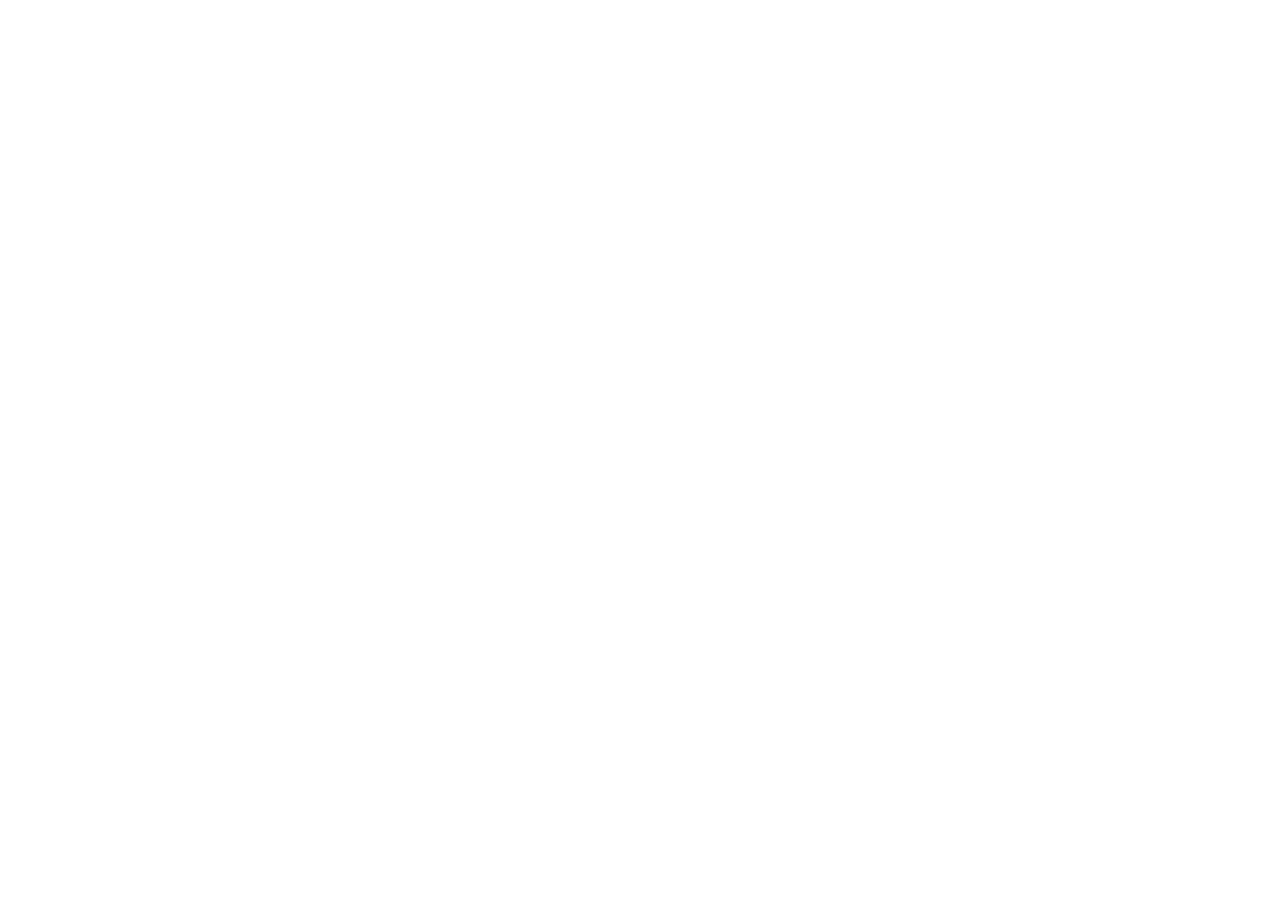
==== contacto.html @ 62f3aa0f "cargando navbar" ====
<!DOCTYPE html>
<html lang="en">
<head>
    <meta charset="UTF-8">
    <meta name="viewport" content="width=device-width, initial-scale=1.0">
    <title>Document</title>
    <link href="https://cdn.jsdelivr.net/npm/bootstrap@5.1.3/dist/css/bootstrap.min.css" rel="stylesheet">

</head>
<body>
    <script src="./js/index.jss"></script>
    <script src="https://cdn.jsdelivr.net/npm/bootstrap@5.1.3/dist/js/bootstrap.bundle.min.js"></script>
</body>
</html>
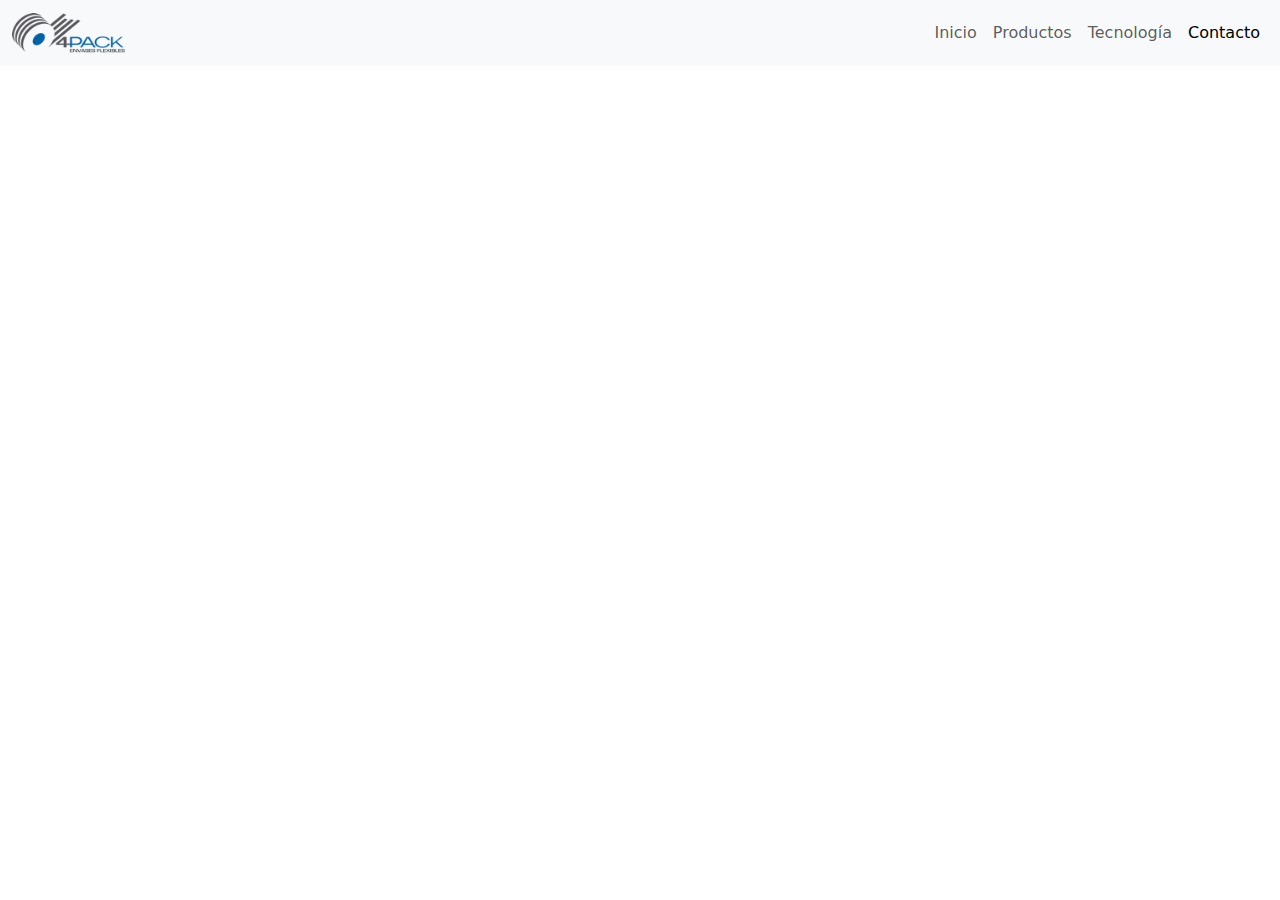
==== commit 47415d6c: "base del navbar e inicio a medias" ====
--- a/contacto.html
+++ b/contacto.html
@@ -1,14 +1,15 @@
 <!DOCTYPE html>
-<html lang="en">
+<html lang="es">
 <head>
     <meta charset="UTF-8">
     <meta name="viewport" content="width=device-width, initial-scale=1.0">
-    <title>Document</title>
+    <title>Contacto</title>
     <link href="https://cdn.jsdelivr.net/npm/bootstrap@5.1.3/dist/css/bootstrap.min.css" rel="stylesheet">
 
 </head>
 <body>
-    <script src="./js/index.jss"></script>
+    <div id="navbar"></div>
+    <script src="./js/index.js"></script>
     <script src="https://cdn.jsdelivr.net/npm/bootstrap@5.1.3/dist/js/bootstrap.bundle.min.js"></script>
 </body>
 </html>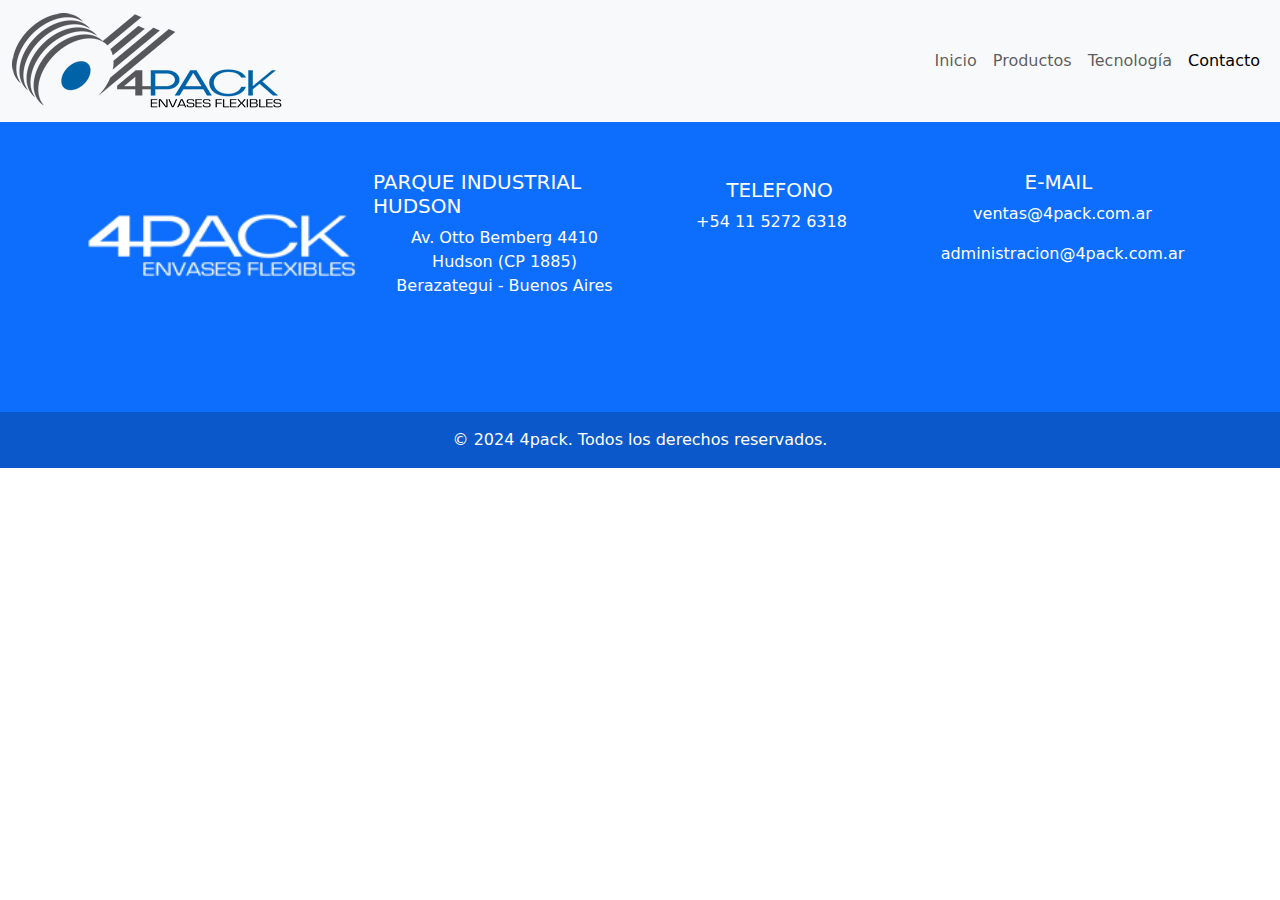
==== commit ad22ecf9: "agrego el id de pie de pagina a todas la paginas" ====
--- a/contacto.html
+++ b/contacto.html
@@ -9,6 +9,12 @@
 </head>
 <body>
     <div id="navbar"></div>
+
+
+    
+    <!-- copiar esto para poner le pie de pagina -->
+    <footer class="bg-primary"  id="pie-pagina"></footer>
+    
     <script src="./js/index.js"></script>
     <script src="https://cdn.jsdelivr.net/npm/bootstrap@5.1.3/dist/js/bootstrap.bundle.min.js"></script>
 </body>
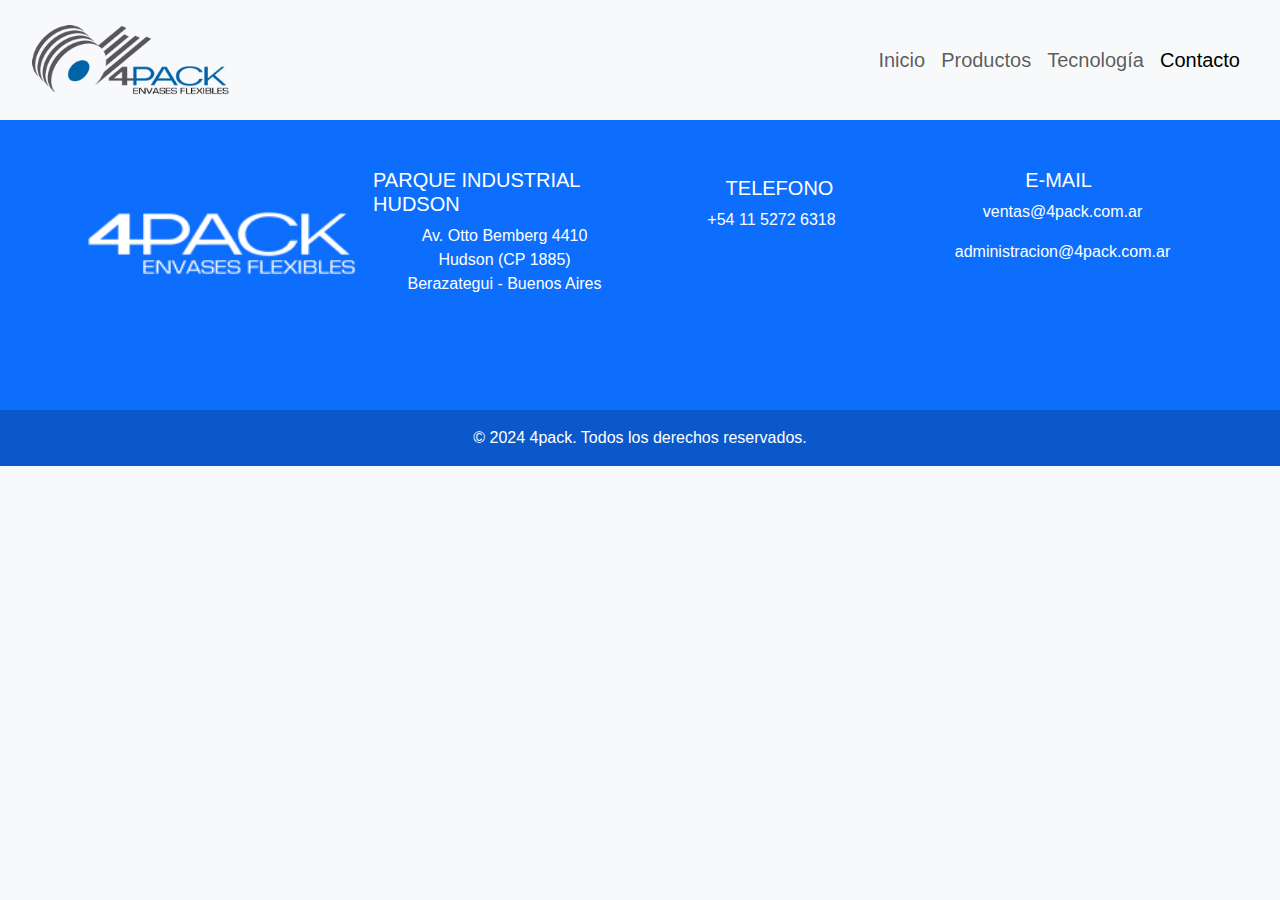
==== commit 59e5c77d: "agrego links en los header" ====
--- a/contacto.html
+++ b/contacto.html
@@ -5,6 +5,8 @@
     <meta name="viewport" content="width=device-width, initial-scale=1.0">
     <title>Contacto</title>
     <link href="https://cdn.jsdelivr.net/npm/bootstrap@5.1.3/dist/css/bootstrap.min.css" rel="stylesheet">
+    <link href="./styles/styles.css" rel="stylesheet">
+    <link rel="stylesheet" href="https://use.fontawesome.com/releases/v5.8.1/css/all.css" integrity="sha384-50oBUHEmvpQ+1lW4y57PTFmhCaXp0ML5d60M1M7uH2+nqUivzIebhndOJK28anvf" crossorigin="anonymous">
 
 </head>
 <body>
@@ -14,7 +16,7 @@
     
     <!-- copiar esto para poner le pie de pagina -->
     <footer class="bg-primary"  id="pie-pagina"></footer>
-    
+
     <script src="./js/index.js"></script>
     <script src="https://cdn.jsdelivr.net/npm/bootstrap@5.1.3/dist/js/bootstrap.bundle.min.js"></script>
 </body>
--- a/styles/styles.css
+++ b/styles/styles.css
@@ -0,0 +1,150 @@
+body {
+    font-family: Arial, sans-serif;
+    background-color: #f8f9fa;
+    color: #333;
+    margin: 0;
+    padding: 0;
+}
+
+header {
+    background-color: #007bff;
+    color: white;
+}
+/* Estilos del carrousel */
+.carousel-item {
+    position: relative;
+    height: 400px;
+    
+}
+
+.carousel-item::before {
+    content: "";
+    position: absolute;
+    top: 0;
+    right: 0;
+    bottom: 0;
+    left: 0;
+    background-color: rgba(0, 0, 0, 0.5); /* Controla el nivel de oscurecimiento aquí */
+    z-index: 1; /* Asegúrate de que esto no sobrepase el z-index de `.carousel-caption` si quieres que el texto esté visible */
+}
+
+.carousel-item img {
+    width: 100%;
+    height: 100%; /* Asegura que las imágenes cubran el contenedor */
+    object-fit: cover; /* Ajusta la imagen de forma que llene el espacio disponible sin deformarse */
+    transition: transform 1s ease, opacity 2s ease; /* Transición suave para el zoom y fade */
+    transform: scale(1.05); /* Inicia con un ligero zoom */
+    opacity: 0.5; /* Inicia invisible */
+}
+.carousel-item.active img {
+    transform: scale(1); /* Escala normal cuando es activo */
+    opacity: 1; /* Totalmente visible cuando es activo */
+}
+
+.carousel-caption {
+    position: absolute;
+    top: 50%;
+    left: 50%;
+    transform: translate(-50%, -50%); /* Centra perfectamente el contenido */
+    z-index: 10;
+    padding-top: 20px;
+    padding-bottom: 20px;
+    color: #fff;
+    text-align: center;
+    animation: fadeIn 2s;
+}
+.carousel-caption h3{
+    font-size: 25px;
+    font-weight: 800;
+}
+.carousel-caption p{
+    color: #007bff;
+}
+.carousel-caption .btn {
+    margin-top: 10px; /* Espacio entre el texto y el botón */
+    background-color: #007bff; /* Color de fondo del botón */
+    border: none; /* Opcional: elimina el borde del botón */
+    padding: 15px;
+    border-radius: 0;
+    font-size: 13px;
+    font-weight: 400;
+}
+.carousel-caption .btn:hover {
+    background-color: #0056b3; /* Color de fondo del botón al pasar el mouse */
+}
+@keyframes fadeIn {
+    from {
+        opacity: 0;
+    }
+    to {
+        opacity: 1;
+    }
+}
+
+
+
+
+
+
+
+
+footer {
+    background-color: #343a40;
+}
+
+#banner {
+    background-image: url('tu-imagen-de-fondo.jpg'); /* Asegúrate de reemplazar 'tu-imagen-de-fondo.jpg' con la ruta de tu imagen real */
+    background-size: cover;
+    color: white;
+}
+
+.hero {
+    background: url('../images/varios/empresa.jpg') center center / cover no-repeat;
+    color: #000000;
+    height: 90vh;
+    display: flex;
+    align-items: center;
+    justify-content: center;
+    position: relative;
+     inset: 10rem;
+    z-index: 1;
+    background-color: rgba(255, 255, 255, 0.5);
+}
+
+.hero::before {
+    content: "";
+    position: absolute;
+    top: 0;
+    left: 0;
+    right: 0;
+    bottom: 0;
+    background-color: rgba(0, 0, 0, 0.5); /* Color negro con 50% de opacidad */
+    z-index: 1;
+}
+
+/* .overlay {
+    position: absolute;
+   
+    display: flex;
+    align-items: center;
+    justify-content: center;
+} */
+
+.section-doy img{
+    margin: 10px;
+}
+
+/* Estilos del Navbar */
+.navbar{
+    padding: 20px;
+
+}
+
+.navbar-brand img{
+    height: 70px;
+}
+
+.navbar-collapse ul li{
+    font-size: 20px;
+}
+
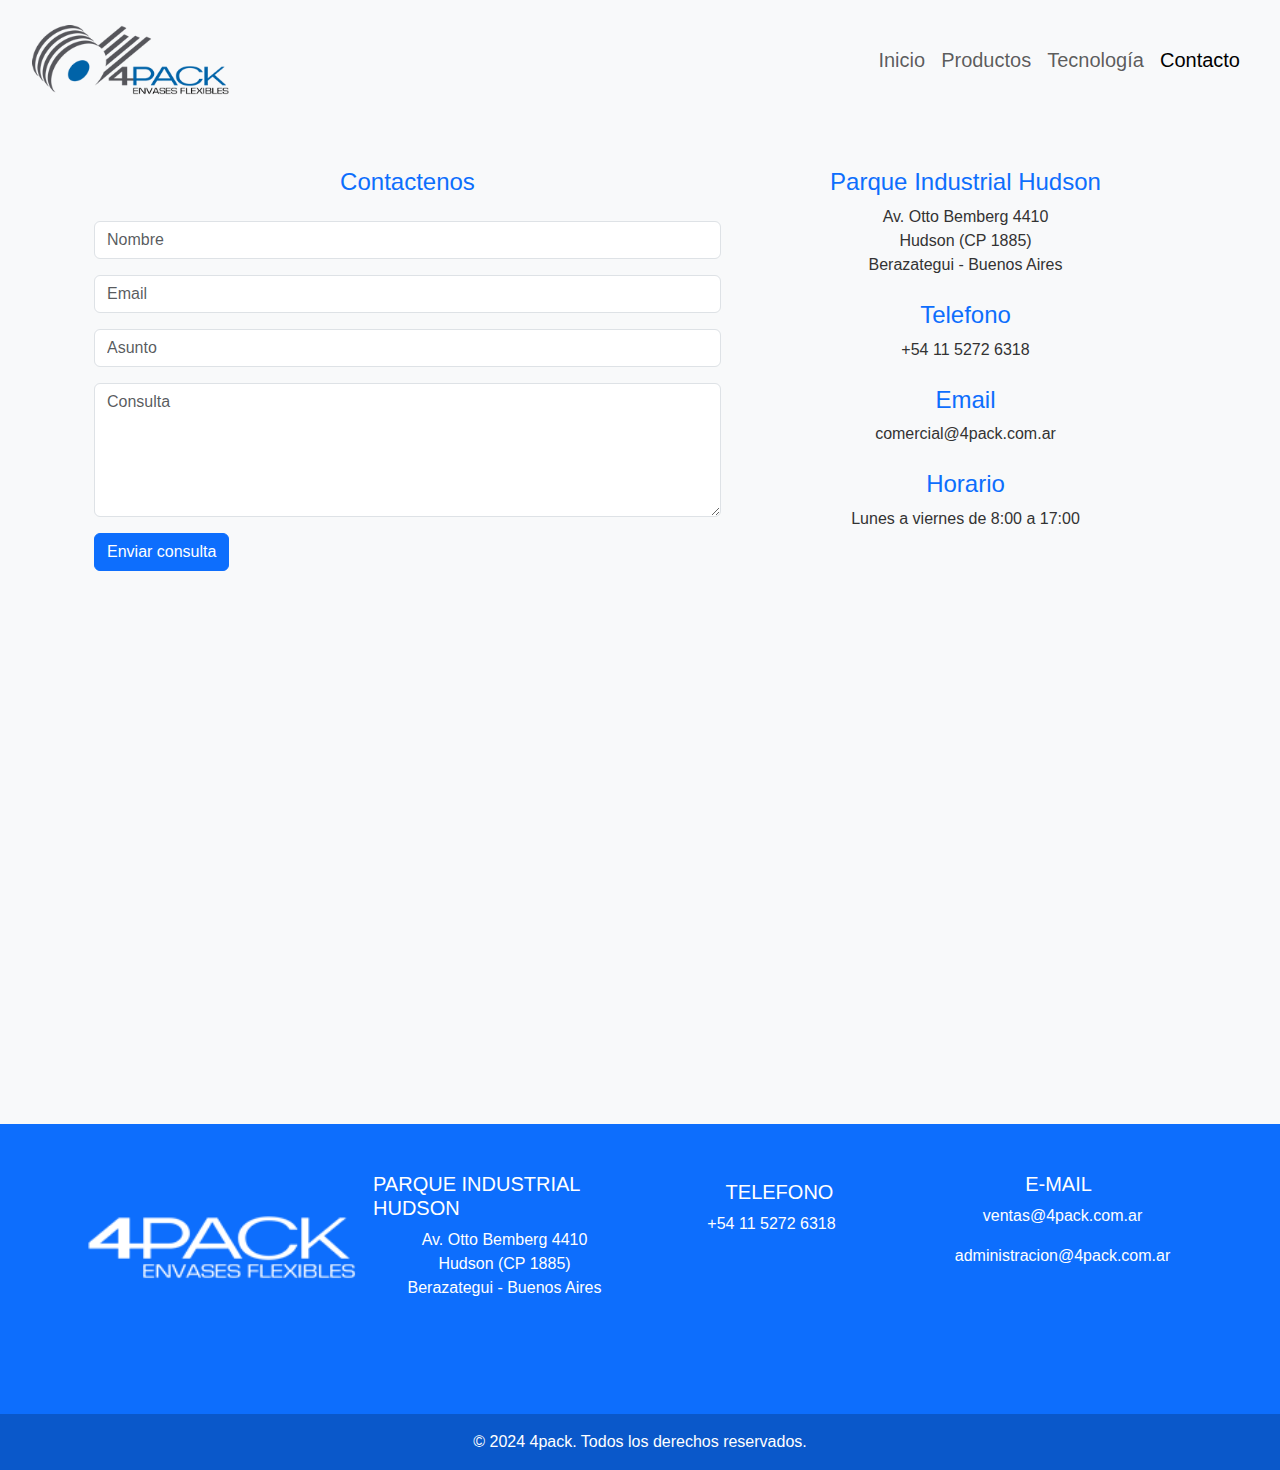
==== commit 41aa3471: "form de contacto agregado" ====
--- a/contacto.html
+++ b/contacto.html
@@ -1,3 +1,5 @@
+
+
 <!DOCTYPE html>
 <html lang="es">
 <head>
@@ -5,19 +7,67 @@
     <meta name="viewport" content="width=device-width, initial-scale=1.0">
     <title>Contacto</title>
     <link href="https://cdn.jsdelivr.net/npm/bootstrap@5.1.3/dist/css/bootstrap.min.css" rel="stylesheet">
+    <link href="https://use.fontawesome.com/releases/v5.8.1/css/all.css" rel="stylesheet" integrity="sha384-50oBUHEmvpQ+1lW4y57PTFmhCaXp0ML5d60M1M7uH2+nqUivzIebhndOJK28anvf" crossorigin="anonymous">
     <link href="./styles/styles.css" rel="stylesheet">
-    <link rel="stylesheet" href="https://use.fontawesome.com/releases/v5.8.1/css/all.css" integrity="sha384-50oBUHEmvpQ+1lW4y57PTFmhCaXp0ML5d60M1M7uH2+nqUivzIebhndOJK28anvf" crossorigin="anonymous">
-
 </head>
 <body>
     <div id="navbar"></div>
+    <div class="container mb-8 mt-5" id="contacto">
+        <section id="sp-main-body">
+            <div class="container">
+                <div class="row">
+                    <div class="col-md-7">
+                        <div class="text-center mb-4">
+                            <h4>Contactenos</h4>
+                        </div>
+                        <form class="mb-3">
+                            <div class="mb-3">
+                                <input type="text" name="name" class="form-control" placeholder="Nombre" required>
+                            </div>
+                            <div class="mb-3">
+                                <input type="email" name="email" class="form-control" placeholder="Email" required>
+                            </div>
+                            <div class="mb-3">
+                                <input type="text" name="subject" class="form-control" placeholder="Asunto" required>
+                            </div>
+                            <div class="mb-3">
+                                <textarea name="message" rows="5" class="form-control" placeholder="Consulta" required></textarea>
+                            </div>
 
-
-    
-    <!-- copiar esto para poner le pie de pagina -->
-    <footer class="bg-primary"  id="pie-pagina"></footer>
+                            <button type="submit" class="btn btn-primary">Enviar consulta</button>
+                        </form>
+                    </div>
+                    <div class="col-md-5">
+                        <div class="text-center mb-4">
+                            <i class="fa fa-map-marker fa-2x"></i>
+                            <h4>Parque Industrial Hudson</h4>
+                            <p>Av. Otto Bemberg 4410<br>Hudson (CP 1885)<br>Berazategui - Buenos Aires</p>
+                        </div>
+                        <div class="text-center mb-4">
+                            <i class="fa fa-phone fa-2x"></i>
+                            <h4>Telefono</h4>
+                            <p>+54 11 5272 6318</p>
+                        </div>
+                        <div class="text-center mb-4">
+                            <i class="fa fa-envelope fa-2x"></i>
+                            <h4>Email</h4>
+                            <p>comercial@4pack.com.ar</p>
+                        </div>
+                        <div class="text-center mb-4">
+                            <i class="fa fa-calendar fa-2x"></i>
+                            <h4>Horario</h4>
+                            <p>Lunes a viernes de 8:00 a 17:00</p>
+                        </div>
+                    </div>
+                </div>
+            </div>
+        </section>
+    </div>
+    <iframe src="https://www.google.com/maps/embed?pb=!1m14!1m8!1m3!1d26212.010352926267!2d-58.174745!3d-34.793328!3m2!1i1024!2i768!4f13.1!3m3!1m2!1s0x95a327cdda2d9f15%3A0x64d4f5391b1bf1e9!2sParque%20Industrial%20Hudson%20(%20Av%20Bemberg%204400%20)!5e0!3m2!1ses-419!2sus!4v1719184961464!5m2!1ses-419!2sus" width="600" height="450" style="border:0;" allowfullscreen="" loading="lazy" referrerpolicy="no-referrer-when-downgrade"></iframe>
+    <footer id="pie-pagina">   </footer>
 
     <script src="./js/index.js"></script>
     <script src="https://cdn.jsdelivr.net/npm/bootstrap@5.1.3/dist/js/bootstrap.bundle.min.js"></script>
+    <script src="https://www.google.com/recaptcha/api.js" async defer></script>
 </body>
-</html>+</html>
--- a/styles/styles.css
+++ b/styles/styles.css
@@ -148,3 +148,12 @@
     font-size: 20px;
 }
 
+/* form contacto */
+
+.mb-8 {
+    margin-bottom: 5rem;
+}
+
+#contacto h4 {
+    color: #0d6efd;
+}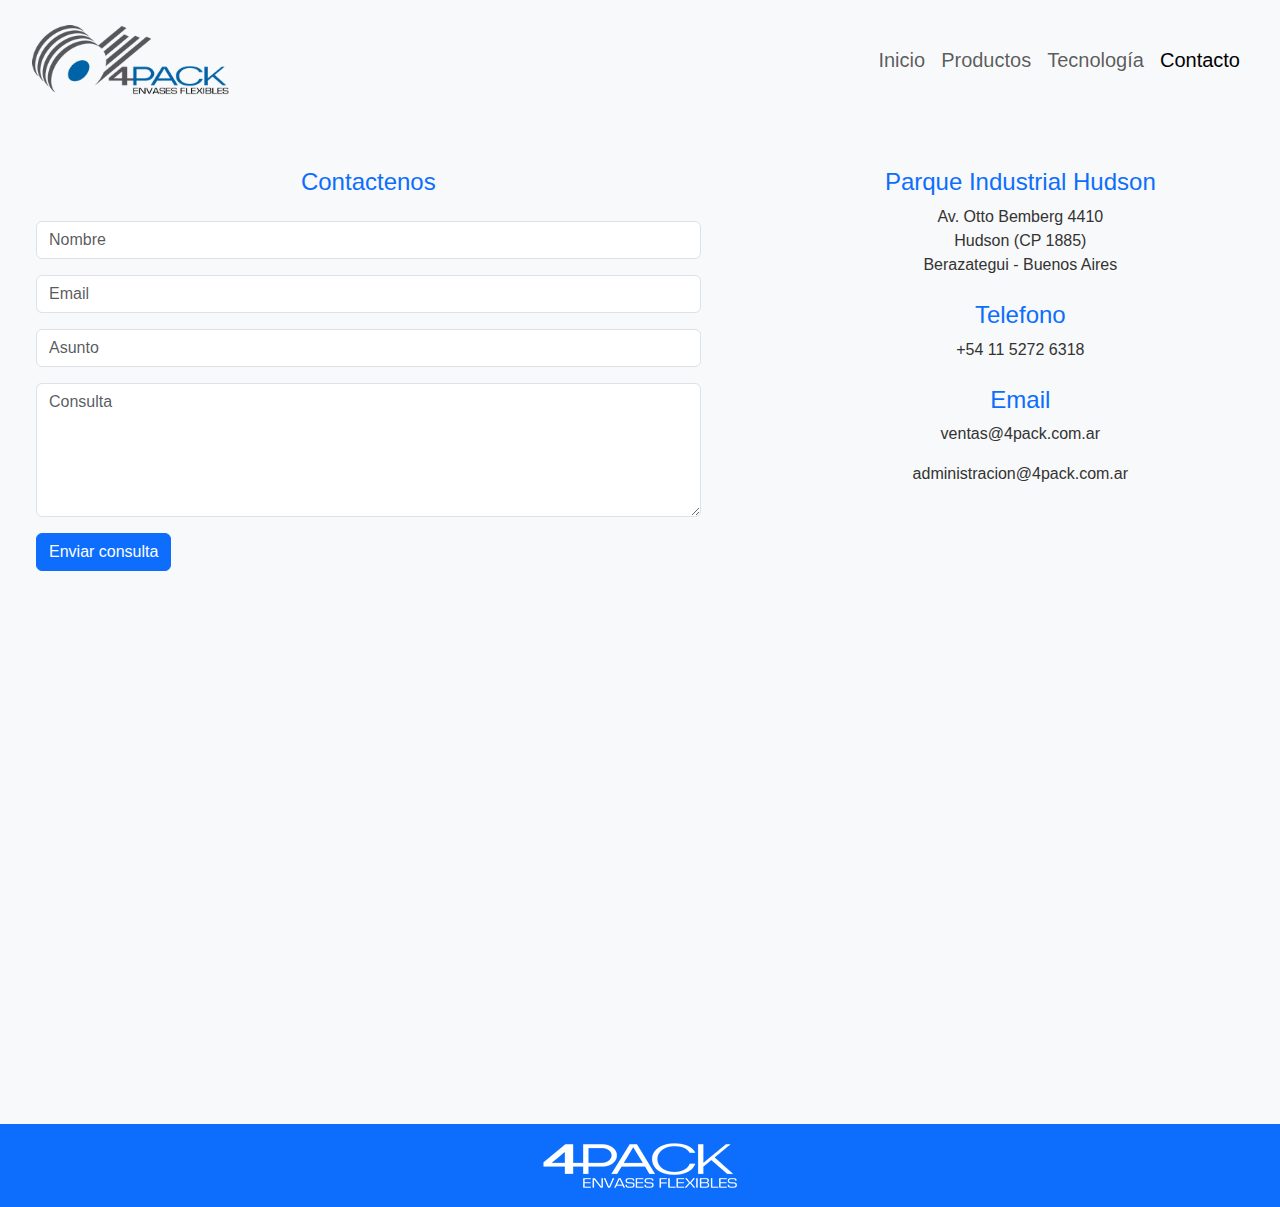
==== commit f415efa3: "form de contacto correcciones" ====
--- a/contacto.html
+++ b/contacto.html
@@ -12,11 +12,14 @@
 </head>
 <body>
     <div id="navbar"></div>
-    <div class="container mb-8 mt-5" id="contacto">
+
+    
+    <div class="mb-8 mt-5" id="contacto">
         <section id="sp-main-body">
-            <div class="container">
+            <div>
                 <div class="row">
-                    <div class="col-md-7">
+
+                    <div class=" px-5 col-md-7">
                         <div class="text-center mb-4">
                             <h4>Contactenos</h4>
                         </div>
@@ -51,20 +54,24 @@
                         <div class="text-center mb-4">
                             <i class="fa fa-envelope fa-2x"></i>
                             <h4>Email</h4>
-                            <p>comercial@4pack.com.ar</p>
-                        </div>
-                        <div class="text-center mb-4">
-                            <i class="fa fa-calendar fa-2x"></i>
-                            <h4>Horario</h4>
-                            <p>Lunes a viernes de 8:00 a 17:00</p>
+                            <p>ventas@4pack.com.ar</p>
+                            <p>administracion@4pack.com.ar</p>
                         </div>
                     </div>
                 </div>
             </div>
         </section>
     </div>
-    <iframe src="https://www.google.com/maps/embed?pb=!1m14!1m8!1m3!1d26212.010352926267!2d-58.174745!3d-34.793328!3m2!1i1024!2i768!4f13.1!3m3!1m2!1s0x95a327cdda2d9f15%3A0x64d4f5391b1bf1e9!2sParque%20Industrial%20Hudson%20(%20Av%20Bemberg%204400%20)!5e0!3m2!1ses-419!2sus!4v1719184961464!5m2!1ses-419!2sus" width="600" height="450" style="border:0;" allowfullscreen="" loading="lazy" referrerpolicy="no-referrer-when-downgrade"></iframe>
-    <footer id="pie-pagina">   </footer>
+    <iframe src="https://www.google.com/maps/embed?pb=!1m14!1m8!1m3!1d26212.010352926267!2d-58.174745!3d-34.793328!3m2!1i1024!2i768!4f13.1!3m3!1m2!1s0x95a327cdda2d9f15%3A0x64d4f5391b1bf1e9!2sParque%20Industrial%20Hudson%20(%20Av%20Bemberg%204400%20)!5e0!3m2!1ses-419!2sus!4v1719184961464!5m2!1ses-419!2sus" width="100%" height="450" style="border:0;" allowfullscreen="" loading="lazy" referrerpolicy="no-referrer-when-downgrade"></iframe>
+
+    <div class="bg-primary">
+
+        <div class="d-flex justify-content-center">
+            <img src="./images/logo/logo-blanco-1.png" class="my-3"></img> 
+        </div>
+
+    </div>
+
 
     <script src="./js/index.js"></script>
     <script src="https://cdn.jsdelivr.net/npm/bootstrap@5.1.3/dist/js/bootstrap.bundle.min.js"></script>
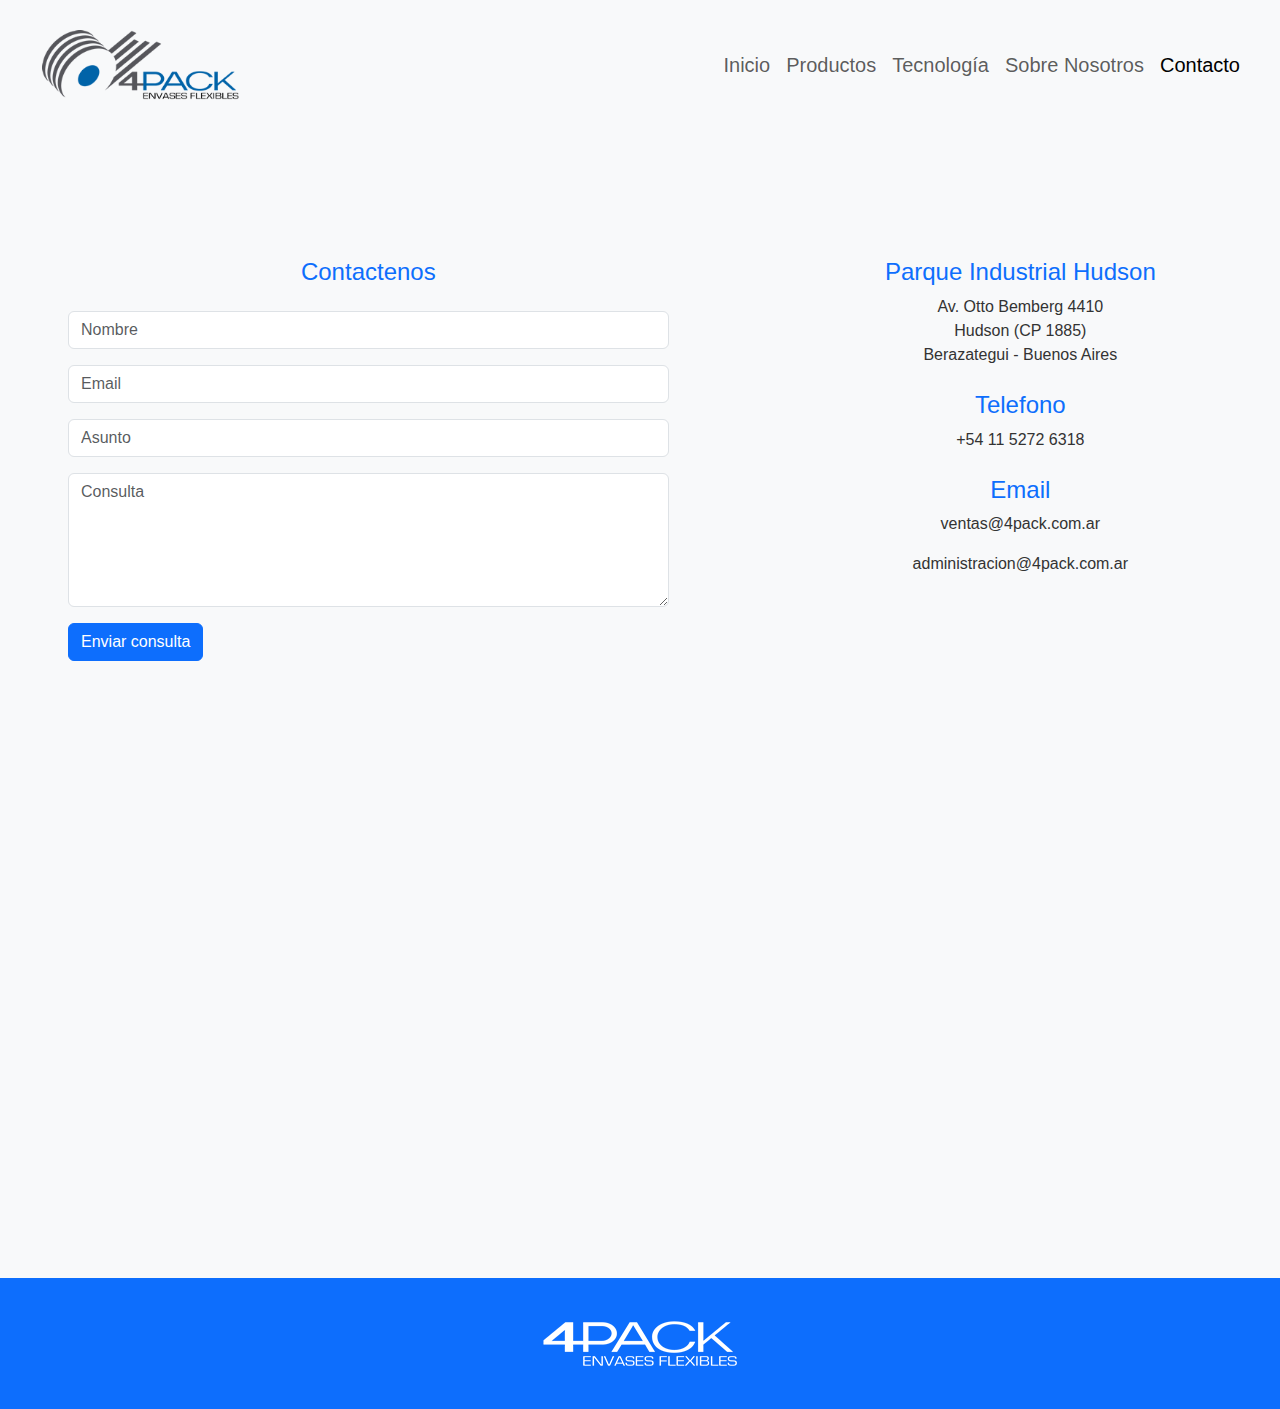
==== commit 641ce76e: "form" ====
--- a/contacto.html
+++ b/contacto.html
@@ -1,5 +1,3 @@
-
-
 <!DOCTYPE html>
 <html lang="es">
 <head>
@@ -13,17 +11,15 @@
 <body>
     <div id="navbar"></div>
 
-    
-    <div class="mb-8 mt-5" id="contacto">
+    <div class="my-8" id="contacto">
         <section id="sp-main-body">
             <div>
                 <div class="row">
-
-                    <div class=" px-5 col-md-7">
+                    <div class=" px-6 mb-3 col-md-7">
                         <div class="text-center mb-4">
                             <h4>Contactenos</h4>
                         </div>
-                        <form class="mb-3">
+                        <form id="contactForm" class="mb-3 pr-3">
                             <div class="mb-3">
                                 <input type="text" name="name" class="form-control" placeholder="Nombre" required>
                             </div>
@@ -36,7 +32,6 @@
                             <div class="mb-3">
                                 <textarea name="message" rows="5" class="form-control" placeholder="Consulta" required></textarea>
                             </div>
-
                             <button type="submit" class="btn btn-primary">Enviar consulta</button>
                         </form>
                     </div>
@@ -65,16 +60,41 @@
     <iframe src="https://www.google.com/maps/embed?pb=!1m14!1m8!1m3!1d26212.010352926267!2d-58.174745!3d-34.793328!3m2!1i1024!2i768!4f13.1!3m3!1m2!1s0x95a327cdda2d9f15%3A0x64d4f5391b1bf1e9!2sParque%20Industrial%20Hudson%20(%20Av%20Bemberg%204400%20)!5e0!3m2!1ses-419!2sus!4v1719184961464!5m2!1ses-419!2sus" width="100%" height="450" style="border:0;" allowfullscreen="" loading="lazy" referrerpolicy="no-referrer-when-downgrade"></iframe>
 
     <div class="bg-primary">
-
-        <div class="d-flex justify-content-center">
-            <img src="./images/logo/logo-blanco-1.png" class="my-3"></img> 
+        <div class="d-flex p-4 justify-content-center">
+            <img src="./images/logo/logo-blanco-1.png" class="img-fluid my-3" alt="Logo"></img>
         </div>
-
     </div>
-
 
     <script src="./js/index.js"></script>
     <script src="https://cdn.jsdelivr.net/npm/bootstrap@5.1.3/dist/js/bootstrap.bundle.min.js"></script>
     <script src="https://www.google.com/recaptcha/api.js" async defer></script>
+    <script>
+        document.addEventListener('DOMContentLoaded', function () {
+            const form = document.getElementById('contactForm');
+
+            form.addEventListener('submit', function (event) {
+                event.preventDefault();
+
+                if (form.checkValidity()) {
+                    const alertSuccess = `
+                        <div class="alert alert-success alert-dismissible fade show" role="alert">
+                            <svg class="bi" width="24" height="24" role="img" aria-label="Success:">
+                                <use xlink:href="#check-circle-fill"/>
+                            </svg>
+                            <div>
+                                Se envió correctamente
+                            </div>
+                            <button type="button" class="btn-close" data-bs-dismiss="alert" aria-label="Close"></button>
+                        </div>
+                    `;
+                    form.insertAdjacentHTML('beforebegin', alertSuccess);
+
+                    form.reset(); 
+                } else {
+                    alert('Por favor, completa todos los campos requeridos.');
+                }
+            });
+        });
+    </script>
 </body>
 </html>
--- a/styles/styles.css
+++ b/styles/styles.css
@@ -10,56 +10,85 @@
     background-color: #007bff;
     color: white;
 }
+
+.my-5r {
+    margin-top: 5rem;
+    margin-bottom: 5rem;
+}
+/* imagenes inicio */
+.section-doy img {
+    margin-bottom: 10px;
+    transition: transform 0.3s ease; 
+}
+
+.section-doy img:hover {
+    transform: scale(1.3);
+    
+}
+
+.section-doy h4 {
+    margin-top: 10px;
+}
+
+
+/* Estilos del Logo */
+.navbar-brand {
+    position: relative;
+    padding: 10px;
+    transition: transform 0.3s ease-in-out;
+}
+
+.navbar-brand:hover {
+    transform: scale(1.1); /* Aumenta ligeramente el tamaño al pasar el mouse */
+}
+
 /* Estilos del carrousel */
+.carousel {
+    position: relative;
+}
+
+.carousel-indicators{
+    z-index: 11;
+}
+.carousel-inner {
+    height: 500px; /* Fija la altura del carrusel */
+}
+
 .carousel-item {
-    position: relative;
-    height: 400px;
-    
-}
-
-.carousel-item::before {
-    content: "";
-    position: absolute;
-    top: 0;
-    right: 0;
-    bottom: 0;
-    left: 0;
-    background-color: rgba(0, 0, 0, 0.5); /* Controla el nivel de oscurecimiento aquí */
-    z-index: 1; /* Asegúrate de que esto no sobrepase el z-index de `.carousel-caption` si quieres que el texto esté visible */
+    height: 100%;
 }
 
 .carousel-item img {
-    width: 100%;
-    height: 100%; /* Asegura que las imágenes cubran el contenedor */
-    object-fit: cover; /* Ajusta la imagen de forma que llene el espacio disponible sin deformarse */
-    transition: transform 1s ease, opacity 2s ease; /* Transición suave para el zoom y fade */
-    transform: scale(1.05); /* Inicia con un ligero zoom */
-    opacity: 0.5; /* Inicia invisible */
-}
-.carousel-item.active img {
-    transform: scale(1); /* Escala normal cuando es activo */
-    opacity: 1; /* Totalmente visible cuando es activo */
-}
-
+    height: 100%;
+    object-fit: cover; /* Asegura que la imagen cubra todo el contenedor */
+}
 .carousel-caption {
     position: absolute;
     top: 50%;
     left: 50%;
     transform: translate(-50%, -50%); /* Centra perfectamente el contenido */
     z-index: 10;
-    padding-top: 20px;
-    padding-bottom: 20px;
+    padding: 20px;
     color: #fff;
     text-align: center;
-    animation: fadeIn 2s;
-}
-.carousel-caption h3{
+    background-color: rgba(0, 0, 0, 0.5); /* Fondo negro semitransparente */
+    border-radius: 10px; /* Bordes redondeados */
+    height: 100%;
+    width: 100%;
+    display: flex;
+    align-items: center;
+    justify-content: center;
+}
+
+.carousel-caption h3 {
     font-size: 25px;
     font-weight: 800;
 }
-.carousel-caption p{
+
+.carousel-caption p {
     color: #007bff;
 }
+
 .carousel-caption .btn {
     margin-top: 10px; /* Espacio entre el texto y el botón */
     background-color: #007bff; /* Color de fondo del botón */
@@ -69,34 +98,16 @@
     font-size: 13px;
     font-weight: 400;
 }
+
 .carousel-caption .btn:hover {
     background-color: #0056b3; /* Color de fondo del botón al pasar el mouse */
 }
-@keyframes fadeIn {
-    from {
-        opacity: 0;
-    }
-    to {
-        opacity: 1;
-    }
-}
-
-
-
-
-
-
-
 
 footer {
     background-color: #343a40;
 }
 
-#banner {
-    background-image: url('tu-imagen-de-fondo.jpg'); /* Asegúrate de reemplazar 'tu-imagen-de-fondo.jpg' con la ruta de tu imagen real */
-    background-size: cover;
-    color: white;
-}
+
 
 .hero {
     background: url('../images/varios/empresa.jpg') center center / cover no-repeat;
@@ -106,7 +117,7 @@
     align-items: center;
     justify-content: center;
     position: relative;
-     inset: 10rem;
+    inset: 10rem;
     z-index: 1;
     background-color: rgba(255, 255, 255, 0.5);
 }
@@ -122,38 +133,95 @@
     z-index: 1;
 }
 
-/* .overlay {
-    position: absolute;
-   
-    display: flex;
-    align-items: center;
-    justify-content: center;
-} */
-
-.section-doy img{
+.section-doy img {
     margin: 10px;
 }
 
 /* Estilos del Navbar */
-.navbar{
+.navbar {
     padding: 20px;
-
-}
-
-.navbar-brand img{
+}
+
+.navbar-brand img {
     height: 70px;
 }
 
-.navbar-collapse ul li{
+.navbar-collapse ul li {
     font-size: 20px;
 }
 
+/* Section tecnologia */
+.section-tech {
+    background-color: #f4f4f4; /* Fondo claro para contraste */
+    padding: 50px 0;
+}
+
+.tech-card {
+    text-align: center;
+    padding: 20px;
+    transition: transform 0.3s ease;
+}
+
+.tech-card:hover {
+    transform: translateY(-10px); /* Efecto flotante al pasar el mouse */
+}
+
+.tech-icon {
+    width: 80px; /* Tamaño apropiado para los íconos */
+    margin-bottom: 20px;
+}
+
+.section-title {
+    color: #0056b3; /* Color de la marca */
+    text-align: center;
+    margin-bottom: 40px;
+}
+
+.section-tecnologia 
 /* form contacto */
-
 .mb-8 {
     margin-bottom: 5rem;
 }
-
+.my-8 {
+    margin-bottom: 8rem;
+    margin-top: 8rem;
+}
+
+.px-6 {
+    padding-left: 5rem;
+    padding-right: 5rem;
+}
 #contacto h4 {
     color: #0d6efd;
-}+}
+
+/* Sobre nosotros */
+
+.bg-greenA {
+    background: rgb(6, 148, 246);
+}
+
+.container-nosotros {
+    padding: 8%;
+}
+
+.container-nosotros h2 {
+    text-align: center;
+}
+
+/* colores azul */
+.bg-azul-1 {
+    background-color: #004173;
+}
+.bg-azul-2 {
+    background-color: #0979b0;
+}
+.bg-azul-3 {
+    background-color: #0cb7f2;
+}
+.bg-azul-4 {
+    background-color: #7deaf9;
+}
+.bg-azul-5 {
+    background-color: #b6ffff;
+}
